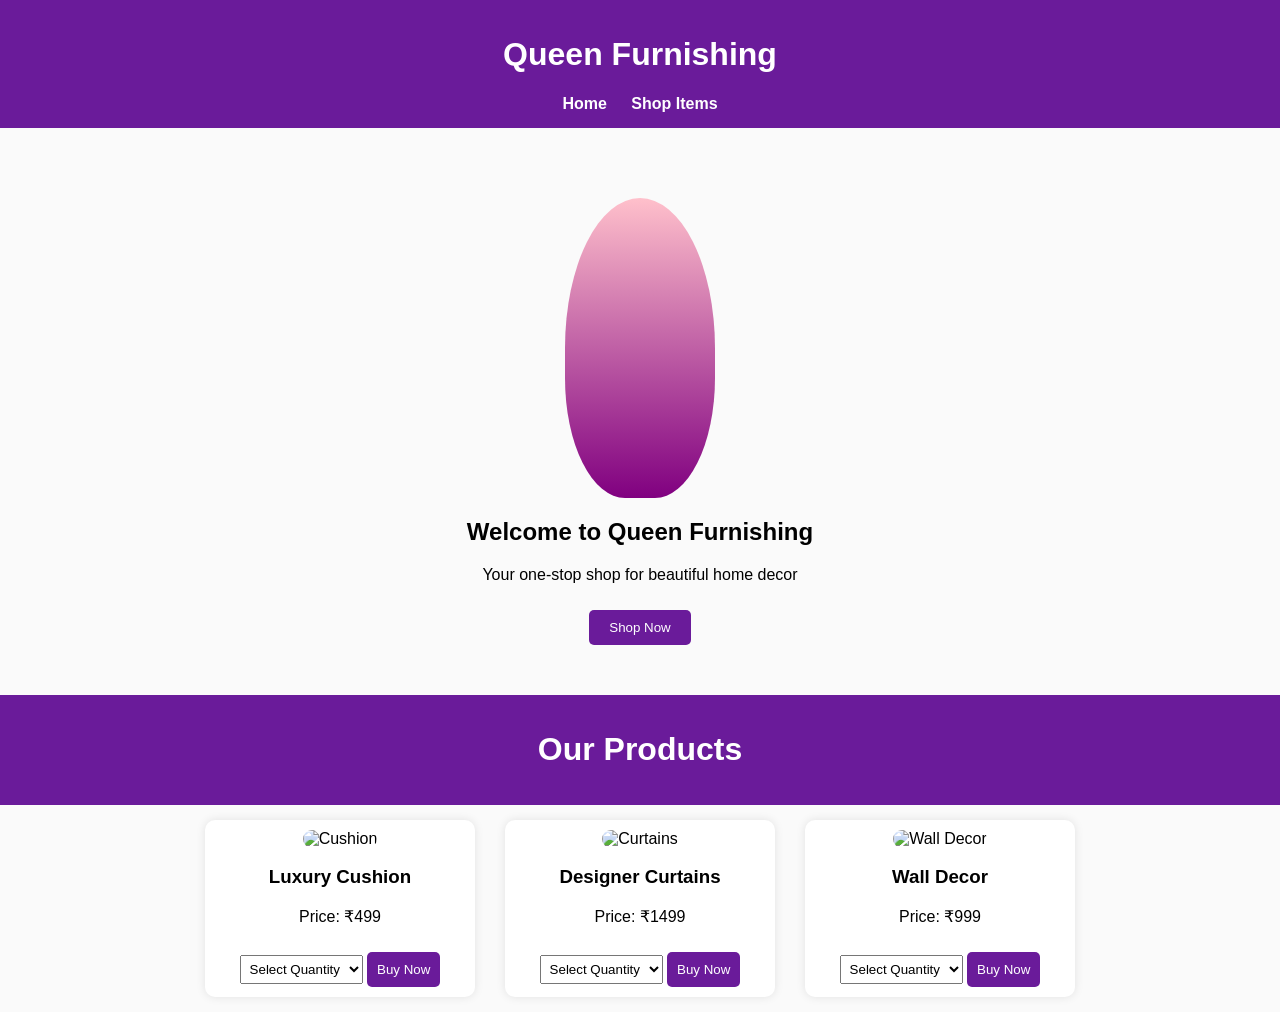
==== index.html @ 720a2c28 "Create index.html" ====
<!-- ===================== home.html ===================== --><!DOCTYPE html><html lang="en">
<head>
<meta charset="UTF-8">
<meta name="viewport" content="width=device-width, initial-scale=1.0">
<title>Queen Furnishing - Home</title>
<style>
body {margin:0;font-family:Arial;background:#f5f5f5;}
header {background:#6a1b9a;color:white;padding:15px;text-align:center;}
nav a {color:white;margin:10px;text-decoration:none;font-weight:bold;}
.hero {text-align:center;padding:50px;}
.btn {background:#6a1b9a;color:white;padding:10px 20px;border:none;border-radius:5px;}/* 3D Girl Animation */ .girl { width:150px; height:300px; margin:20px auto; background:linear-gradient(pink, purple); border-radius:50% 50% 40% 40%; animation: rotateGirl 5s infinite linear; } @keyframes rotateGirl { 0% {transform: rotateY(0deg);} 100% {transform: rotateY(360deg);} } </style>

</head>
<body><header>
<h1>Queen Furnishing</h1>
<nav>
<a href="home.html">Home</a>
<a href="item.html">Shop Items</a>
</nav>
</header><div class="hero">
<div class="girl"></div>
<h2>Welcome to Queen Furnishing</h2>
<p>Your one-stop shop for beautiful home decor</p>
<a href="item.html"><button class="btn">Shop Now</button></a>
</div></body>
</html><!-- ===================== item.html ===================== --><!DOCTYPE html><html lang="en">
<head>
<meta charset="UTF-8">
<meta name="viewport" content="width=device-width, initial-scale=1.0">
<title>Queen Furnishing - Items</title>
<style>
body {margin:0;font-family:Arial;background:#fafafa;}
header {background:#6a1b9a;color:white;padding:15px;text-align:center;}
.items {display:flex;flex-wrap:wrap;justify-content:center;}
.card {
  background:white;
  width:250px;
  margin:15px;
  padding:10px;
  border-radius:10px;
  box-shadow:0 0 10px rgba(0,0,0,0.1);
  text-align:center;
}
.card img {width:100%;border-radius:10px;}
button {
  background:#6a1b9a;color:white;border:none;padding:10px;border-radius:5px;margin-top:10px;
}
select {padding:5px;margin-top:5px;}
</style>
</head>
<body><header>
<h1>Our Products</h1>
</header><div class="items"><div class="card">
<img src="https://via.placeholder.com/250" alt="Cushion">
<h3>Luxury Cushion</h3>
<p>Price: ₹499</p>
<select>
<option>Select Quantity</option>
<option>1</option>
<option>2</option>
<option>3</option>
</select>
<button onclick="buyItem('Cushion')">Buy Now</button>
</div><div class="card">
<img src="https://via.placeholder.com/250" alt="Curtains">
<h3>Designer Curtains</h3>
<p>Price: ₹1499</p>
<select>
<option>Select Quantity</option>
<option>1</option>
<option>2</option>
</select>
<button onclick="buyItem('Curtains')">Buy Now</button>
</div><div class="card">
<img src="https://via.placeholder.com/250" alt="Wall Decor">
<h3>Wall Decor</h3>
<p>Price: ₹999</p>
<select>
<option>Select Quantity</option>
<option>1</option>
<option>2</option>
</select>
<button onclick="buyItem('Wall Decor')">Buy Now</button>
</div></div><script>
function buyItem(item) {
  let payment = prompt("Choose Payment Method: UPI / Card / Cash on Delivery");
  if(payment) {
    alert(item + " ordered successfully via " + payment);
  } else {
    alert("Order cancelled");
  }
}
</script></body>
</html>
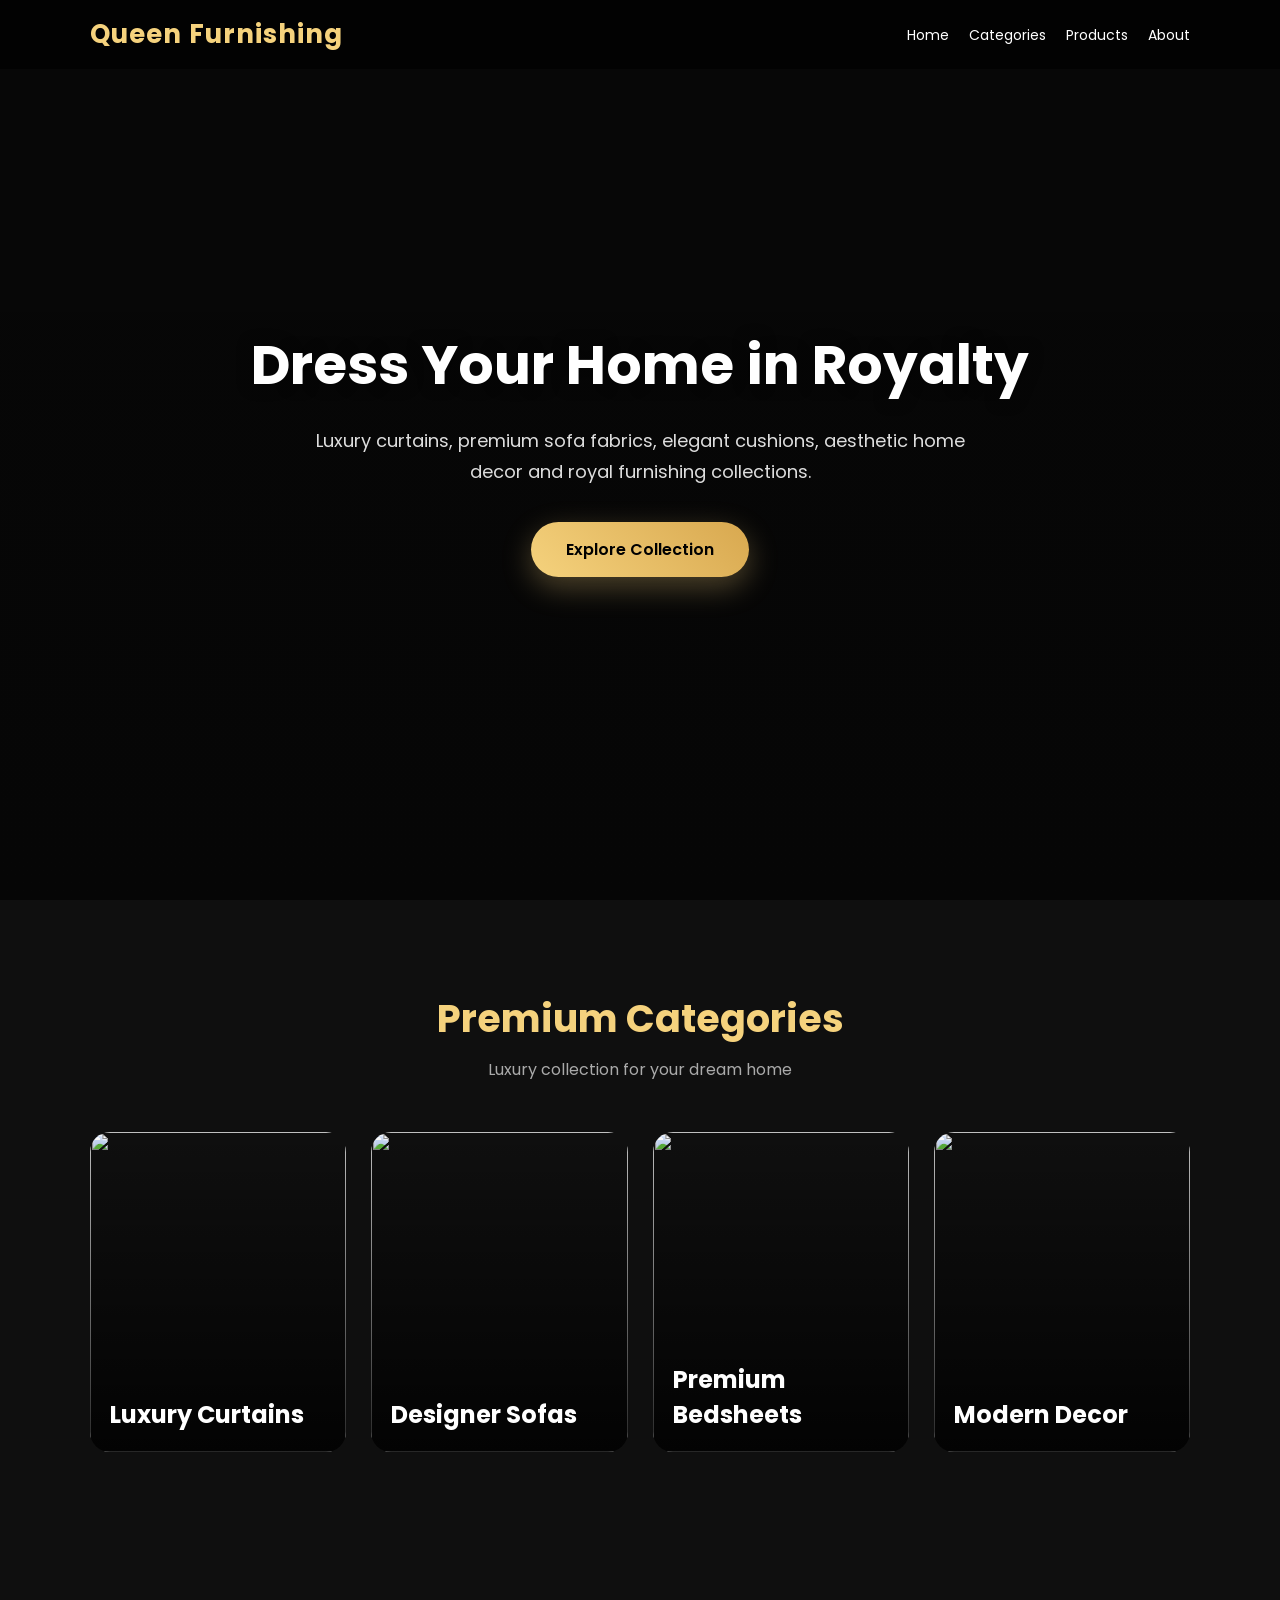
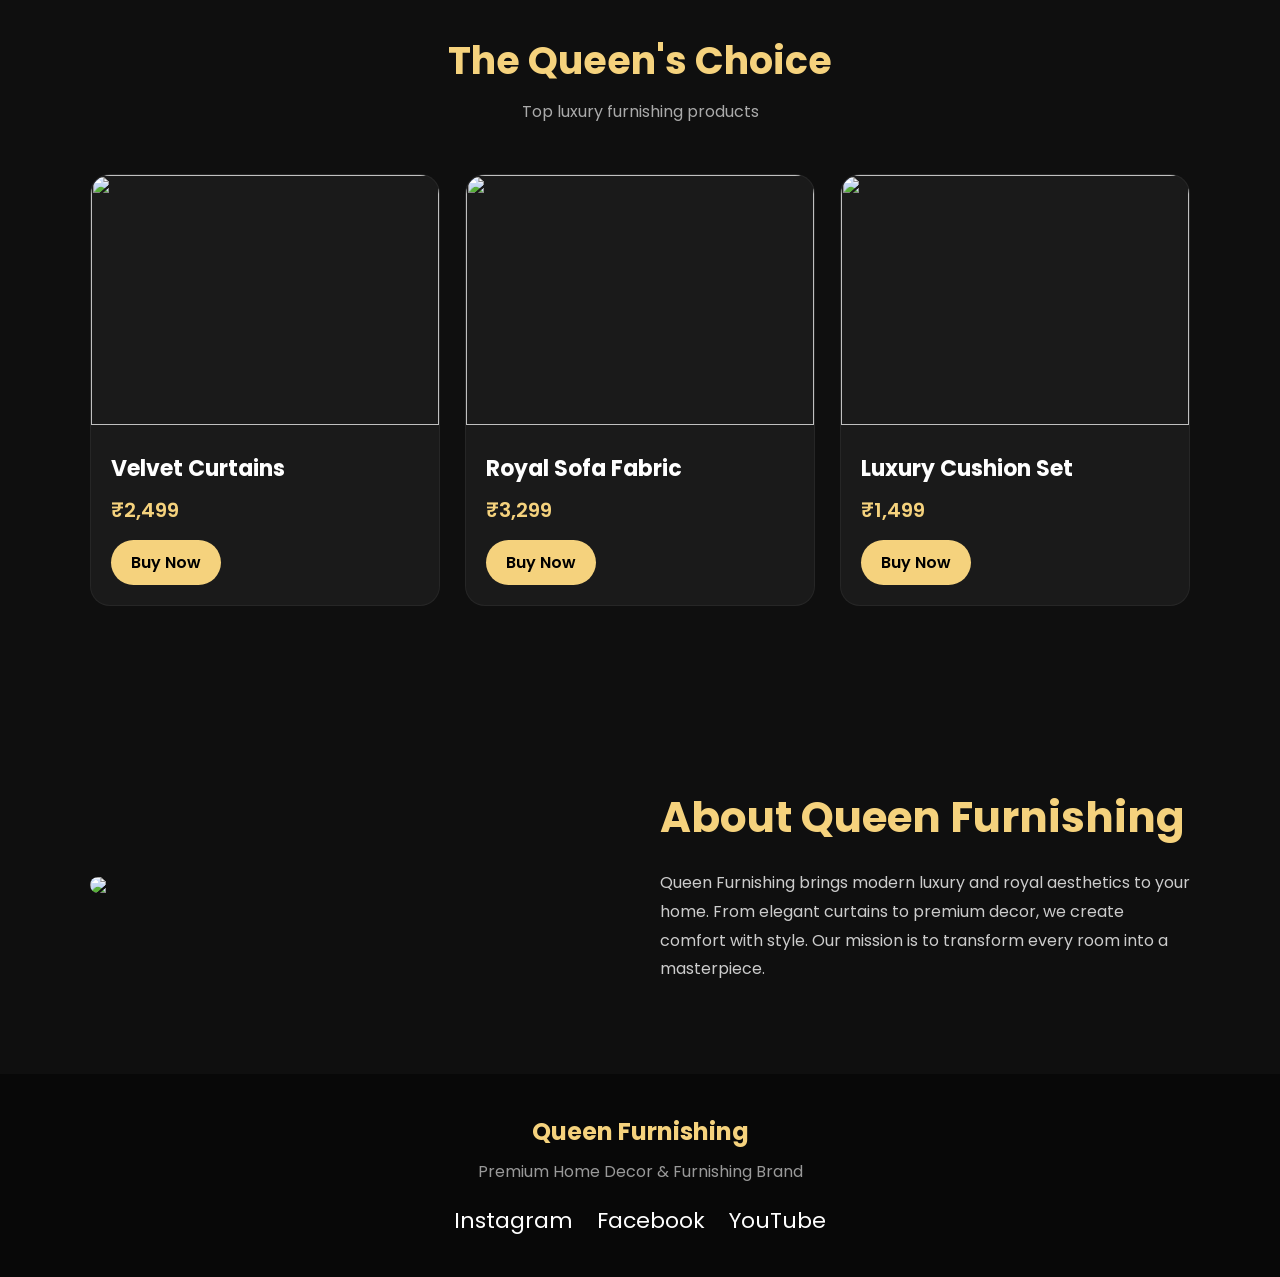
==== commit 88c92e81: "Create index.html" ====
--- a/index.html
+++ b/index.html
@@ -1,94 +1,509 @@
-<!-- ===================== home.html ===================== --><!DOCTYPE html><html lang="en">
+<!-- Save this file as index.html -->
+<!DOCTYPE html>
+<html lang="en">
 <head>
-<meta charset="UTF-8">
-<meta name="viewport" content="width=device-width, initial-scale=1.0">
-<title>Queen Furnishing - Home</title>
-<style>
-body {margin:0;font-family:Arial;background:#f5f5f5;}
-header {background:#6a1b9a;color:white;padding:15px;text-align:center;}
-nav a {color:white;margin:10px;text-decoration:none;font-weight:bold;}
-.hero {text-align:center;padding:50px;}
-.btn {background:#6a1b9a;color:white;padding:10px 20px;border:none;border-radius:5px;}/* 3D Girl Animation */ .girl { width:150px; height:300px; margin:20px auto; background:linear-gradient(pink, purple); border-radius:50% 50% 40% 40%; animation: rotateGirl 5s infinite linear; } @keyframes rotateGirl { 0% {transform: rotateY(0deg);} 100% {transform: rotateY(360deg);} } </style>
-
+  <meta charset="UTF-8" />
+  <meta name="viewport" content="width=device-width, initial-scale=1.0"/>
+  <title>Queen Furnishing</title>
+
+  <link href="https://fonts.googleapis.com/css2?family=Poppins:wght@300;400;500;600;700&display=swap" rel="stylesheet">
+
+  <style>
+    *{
+      margin:0;
+      padding:0;
+      box-sizing:border-box;
+      font-family:'Poppins',sans-serif;
+      scroll-behavior:smooth;
+    }
+
+    body{
+      background:#0f0f0f;
+      color:white;
+      overflow-x:hidden;
+    }
+
+    /* NAVBAR */
+
+    nav{
+      position:fixed;
+      top:0;
+      width:100%;
+      z-index:1000;
+      background:rgba(0,0,0,0.6);
+      backdrop-filter:blur(10px);
+      display:flex;
+      justify-content:space-between;
+      align-items:center;
+      padding:15px 7%;
+    }
+
+    nav h1{
+      color:#f5d27d;
+      font-size:26px;
+      font-weight:700;
+      letter-spacing:1px;
+    }
+
+    nav ul{
+      display:flex;
+      list-style:none;
+      gap:20px;
+    }
+
+    nav ul li a{
+      text-decoration:none;
+      color:white;
+      font-size:14px;
+      transition:0.3s;
+    }
+
+    nav ul li a:hover{
+      color:#f5d27d;
+    }
+
+    /* HERO SECTION */
+
+    .hero{
+      height:100vh;
+      background:
+      linear-gradient(rgba(0,0,0,0.55), rgba(0,0,0,0.6)),
+      url('https://images.unsplash.com/photo-1505693416388-ac5ce068fe85?q=80&w=1600&auto=format&fit=crop');
+      background-size:cover;
+      background-position:center;
+      display:flex;
+      align-items:center;
+      justify-content:center;
+      text-align:center;
+      padding:20px;
+    }
+
+    .hero-content{
+      animation:fadeIn 1.5s ease;
+    }
+
+    .hero h2{
+      font-size:55px;
+      color:#fff;
+      margin-bottom:20px;
+      text-shadow:0 0 15px rgba(0,0,0,0.5);
+    }
+
+    .hero p{
+      font-size:18px;
+      color:#ddd;
+      max-width:700px;
+      margin:auto;
+      line-height:1.7;
+    }
+
+    .hero-btn{
+      display:inline-block;
+      margin-top:35px;
+      padding:15px 35px;
+      border-radius:40px;
+      background:linear-gradient(45deg,#f5d27d,#d8a84f);
+      color:black;
+      text-decoration:none;
+      font-weight:600;
+      transition:0.4s;
+      box-shadow:0 10px 30px rgba(245,210,125,0.3);
+    }
+
+    .hero-btn:hover{
+      transform:translateY(-5px) scale(1.05);
+    }
+
+    /* SECTION */
+
+    section{
+      padding:90px 7%;
+    }
+
+    .title{
+      text-align:center;
+      margin-bottom:50px;
+    }
+
+    .title h3{
+      font-size:38px;
+      color:#f5d27d;
+      margin-bottom:10px;
+    }
+
+    .title p{
+      color:#aaa;
+    }
+
+    /* CATEGORY */
+
+    .categories{
+      display:grid;
+      grid-template-columns:repeat(auto-fit,minmax(220px,1fr));
+      gap:25px;
+    }
+
+    .card{
+      position:relative;
+      overflow:hidden;
+      border-radius:20px;
+      height:320px;
+      cursor:pointer;
+      transition:0.5s;
+    }
+
+    .card img{
+      width:100%;
+      height:100%;
+      object-fit:cover;
+      transition:0.5s;
+    }
+
+    .card:hover img{
+      transform:scale(1.1);
+    }
+
+    .overlay{
+      position:absolute;
+      inset:0;
+      background:linear-gradient(transparent,rgba(0,0,0,0.8));
+      display:flex;
+      align-items:flex-end;
+      padding:20px;
+    }
+
+    .overlay h4{
+      font-size:24px;
+    }
+
+    /* PRODUCTS */
+
+    .products{
+      display:grid;
+      grid-template-columns:repeat(auto-fit,minmax(250px,1fr));
+      gap:25px;
+    }
+
+    .product{
+      background:#1a1a1a;
+      border-radius:20px;
+      overflow:hidden;
+      transition:0.4s;
+      border:1px solid rgba(255,255,255,0.05);
+    }
+
+    .product:hover{
+      transform:translateY(-10px);
+      box-shadow:0 15px 35px rgba(0,0,0,0.4);
+    }
+
+    .product img{
+      width:100%;
+      height:250px;
+      object-fit:cover;
+    }
+
+    .product-content{
+      padding:20px;
+    }
+
+    .product-content h4{
+      margin-bottom:10px;
+      font-size:22px;
+    }
+
+    .price{
+      color:#f5d27d;
+      font-size:20px;
+      font-weight:600;
+      margin-bottom:15px;
+    }
+
+    .buy-btn{
+      display:inline-block;
+      padding:10px 20px;
+      background:#f5d27d;
+      color:black;
+      border-radius:30px;
+      text-decoration:none;
+      font-weight:600;
+      transition:0.3s;
+    }
+
+    .buy-btn:hover{
+      background:white;
+    }
+
+    /* ABOUT */
+
+    .about{
+      display:grid;
+      grid-template-columns:repeat(auto-fit,minmax(300px,1fr));
+      gap:40px;
+      align-items:center;
+    }
+
+    .about img{
+      width:100%;
+      border-radius:20px;
+    }
+
+    .about-text h3{
+      font-size:42px;
+      margin-bottom:20px;
+      color:#f5d27d;
+    }
+
+    .about-text p{
+      color:#ccc;
+      line-height:1.8;
+    }
+
+    /* FOOTER */
+
+    footer{
+      background:#080808;
+      padding:40px 7%;
+      text-align:center;
+    }
+
+    footer h2{
+      color:#f5d27d;
+      margin-bottom:10px;
+    }
+
+    footer p{
+      color:#999;
+      margin-bottom:20px;
+    }
+
+    .socials a{
+      color:white;
+      margin:0 10px;
+      font-size:22px;
+      text-decoration:none;
+      transition:0.3s;
+    }
+
+    .socials a:hover{
+      color:#f5d27d;
+    }
+
+    @keyframes fadeIn{
+      from{
+        opacity:0;
+        transform:translateY(30px);
+      }
+      to{
+        opacity:1;
+        transform:translateY(0);
+      }
+    }
+
+    /* MOBILE */
+
+    @media(max-width:768px){
+
+      nav{
+        flex-direction:column;
+        gap:10px;
+      }
+
+      nav ul{
+        gap:12px;
+        flex-wrap:wrap;
+        justify-content:center;
+      }
+
+      .hero h2{
+        font-size:38px;
+      }
+
+      .hero p{
+        font-size:15px;
+      }
+
+      .title h3{
+        font-size:30px;
+      }
+
+      .about-text h3{
+        font-size:32px;
+      }
+    }
+
+  </style>
 </head>
-<body><header>
-<h1>Queen Furnishing</h1>
-<nav>
-<a href="home.html">Home</a>
-<a href="item.html">Shop Items</a>
-</nav>
-</header><div class="hero">
-<div class="girl"></div>
-<h2>Welcome to Queen Furnishing</h2>
-<p>Your one-stop shop for beautiful home decor</p>
-<a href="item.html"><button class="btn">Shop Now</button></a>
-</div></body>
-</html><!-- ===================== item.html ===================== --><!DOCTYPE html><html lang="en">
-<head>
-<meta charset="UTF-8">
-<meta name="viewport" content="width=device-width, initial-scale=1.0">
-<title>Queen Furnishing - Items</title>
-<style>
-body {margin:0;font-family:Arial;background:#fafafa;}
-header {background:#6a1b9a;color:white;padding:15px;text-align:center;}
-.items {display:flex;flex-wrap:wrap;justify-content:center;}
-.card {
-  background:white;
-  width:250px;
-  margin:15px;
-  padding:10px;
-  border-radius:10px;
-  box-shadow:0 0 10px rgba(0,0,0,0.1);
-  text-align:center;
-}
-.card img {width:100%;border-radius:10px;}
-button {
-  background:#6a1b9a;color:white;border:none;padding:10px;border-radius:5px;margin-top:10px;
-}
-select {padding:5px;margin-top:5px;}
-</style>
-</head>
-<body><header>
-<h1>Our Products</h1>
-</header><div class="items"><div class="card">
-<img src="https://via.placeholder.com/250" alt="Cushion">
-<h3>Luxury Cushion</h3>
-<p>Price: ₹499</p>
-<select>
-<option>Select Quantity</option>
-<option>1</option>
-<option>2</option>
-<option>3</option>
-</select>
-<button onclick="buyItem('Cushion')">Buy Now</button>
-</div><div class="card">
-<img src="https://via.placeholder.com/250" alt="Curtains">
-<h3>Designer Curtains</h3>
-<p>Price: ₹1499</p>
-<select>
-<option>Select Quantity</option>
-<option>1</option>
-<option>2</option>
-</select>
-<button onclick="buyItem('Curtains')">Buy Now</button>
-</div><div class="card">
-<img src="https://via.placeholder.com/250" alt="Wall Decor">
-<h3>Wall Decor</h3>
-<p>Price: ₹999</p>
-<select>
-<option>Select Quantity</option>
-<option>1</option>
-<option>2</option>
-</select>
-<button onclick="buyItem('Wall Decor')">Buy Now</button>
-</div></div><script>
-function buyItem(item) {
-  let payment = prompt("Choose Payment Method: UPI / Card / Cash on Delivery");
-  if(payment) {
-    alert(item + " ordered successfully via " + payment);
-  } else {
-    alert("Order cancelled");
-  }
-}
-</script></body>
+
+<body>
+
+  <!-- NAVBAR -->
+
+  <nav>
+    <h1>Queen Furnishing</h1>
+
+    <ul>
+      <li><a href="#">Home</a></li>
+      <li><a href="#categories">Categories</a></li>
+      <li><a href="#products">Products</a></li>
+      <li><a href="#about">About</a></li>
+    </ul>
+  </nav>
+
+  <!-- HERO -->
+
+  <section class="hero">
+
+    <div class="hero-content">
+      <h2>Dress Your Home in Royalty</h2>
+
+      <p>
+        Luxury curtains, premium sofa fabrics, elegant cushions,
+        aesthetic home decor and royal furnishing collections.
+      </p>
+
+      <a href="#products" class="hero-btn">
+        Explore Collection
+      </a>
+    </div>
+
+  </section>
+
+  <!-- CATEGORIES -->
+
+  <section id="categories">
+
+    <div class="title">
+      <h3>Premium Categories</h3>
+      <p>Luxury collection for your dream home</p>
+    </div>
+
+    <div class="categories">
+
+      <div class="card">
+        <img src="https://images.unsplash.com/photo-1505693416388-ac5ce068fe85?q=80&w=1200&auto=format&fit=crop">
+
+        <div class="overlay">
+          <h4>Luxury Curtains</h4>
+        </div>
+      </div>
+
+      <div class="card">
+        <img src="https://images.unsplash.com/photo-1484101403633-562f891dc89a?q=80&w=1200&auto=format&fit=crop">
+
+        <div class="overlay">
+          <h4>Designer Sofas</h4>
+        </div>
+      </div>
+
+      <div class="card">
+        <img src="https://images.unsplash.com/photo-1505693416388-ac5ce068fe85?q=80&w=1200&auto=format&fit=crop">
+
+        <div class="overlay">
+          <h4>Premium Bedsheets</h4>
+        </div>
+      </div>
+
+      <div class="card">
+        <img src="https://images.unsplash.com/photo-1493663284031-b7e3aefcae8e?q=80&w=1200&auto=format&fit=crop">
+
+        <div class="overlay">
+          <h4>Modern Decor</h4>
+        </div>
+      </div>
+
+    </div>
+
+  </section>
+
+  <!-- PRODUCTS -->
+
+  <section id="products">
+
+    <div class="title">
+      <h3>The Queen's Choice</h3>
+      <p>Top luxury furnishing products</p>
+    </div>
+
+    <div class="products">
+
+      <div class="product">
+        <img src="https://images.unsplash.com/photo-1513694203232-719a280e022f?q=80&w=1200&auto=format&fit=crop">
+
+        <div class="product-content">
+          <h4>Velvet Curtains</h4>
+          <div class="price">₹2,499</div>
+
+          <a href="#" class="buy-btn">Buy Now</a>
+        </div>
+      </div>
+
+      <div class="product">
+        <img src="https://images.unsplash.com/photo-1505693416388-ac5ce068fe85?q=80&w=1200&auto=format&fit=crop">
+
+        <div class="product-content">
+          <h4>Royal Sofa Fabric</h4>
+          <div class="price">₹3,299</div>
+
+          <a href="#" class="buy-btn">Buy Now</a>
+        </div>
+      </div>
+
+      <div class="product">
+        <img src="https://images.unsplash.com/photo-1505693416388-ac5ce068fe85?q=80&w=1200&auto=format&fit=crop">
+
+        <div class="product-content">
+          <h4>Luxury Cushion Set</h4>
+          <div class="price">₹1,499</div>
+
+          <a href="#" class="buy-btn">Buy Now</a>
+        </div>
+      </div>
+
+    </div>
+
+  </section>
+
+  <!-- ABOUT -->
+
+  <section id="about">
+
+    <div class="about">
+
+      <img src="https://images.unsplash.com/photo-1505693416388-ac5ce068fe85?q=80&w=1200&auto=format&fit=crop">
+
+      <div class="about-text">
+        <h3>About Queen Furnishing</h3>
+
+        <p>
+          Queen Furnishing brings modern luxury and royal aesthetics
+          to your home. From elegant curtains to premium decor,
+          we create comfort with style.
+          Our mission is to transform every room into a masterpiece.
+        </p>
+      </div>
+
+    </div>
+
+  </section>
+
+  <!-- FOOTER -->
+
+  <footer>
+
+    <h2>Queen Furnishing</h2>
+
+    <p>
+      Premium Home Decor & Furnishing Brand
+    </p>
+
+    <div class="socials">
+      <a href="#">Instagram</a>
+      <a href="#">Facebook</a>
+      <a href="#">YouTube</a>
+    </div>
+
+  </footer>
+
+</body>
 </html>
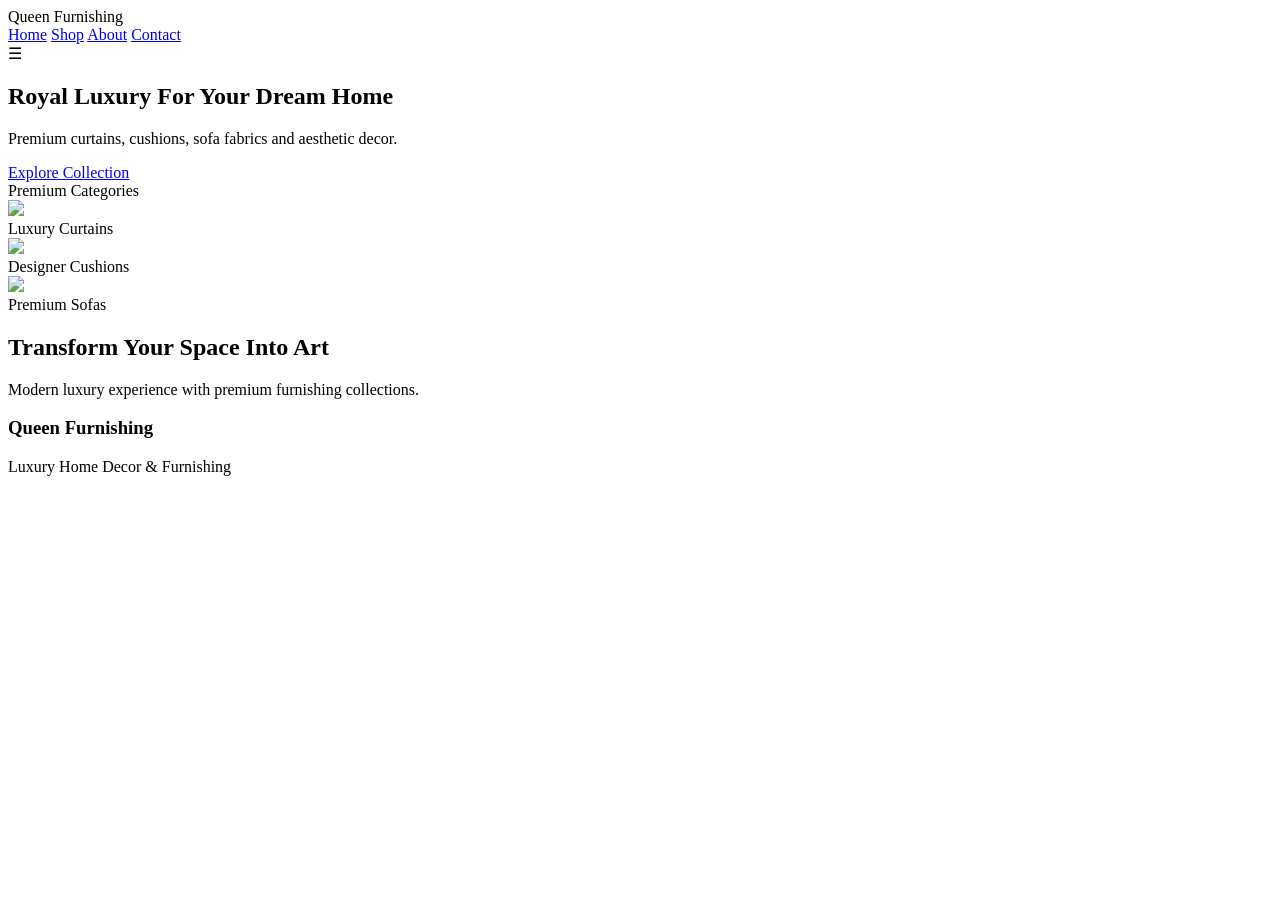
==== commit 6d981096: "Create index.html" ====
--- a/index.html
+++ b/index.html
@@ -1,509 +1,120 @@
-<!-- Save this file as index.html -->
 <!DOCTYPE html>
 <html lang="en">
 <head>
-  <meta charset="UTF-8" />
-  <meta name="viewport" content="width=device-width, initial-scale=1.0"/>
+  <meta charset="UTF-8">
+  <meta name="viewport" content="width=device-width, initial-scale=1.0">
+
   <title>Queen Furnishing</title>
 
+  <link rel="stylesheet" href="style.css">
+
   <link href="https://fonts.googleapis.com/css2?family=Poppins:wght@300;400;500;600;700&display=swap" rel="stylesheet">
-
-  <style>
-    *{
-      margin:0;
-      padding:0;
-      box-sizing:border-box;
-      font-family:'Poppins',sans-serif;
-      scroll-behavior:smooth;
-    }
-
-    body{
-      background:#0f0f0f;
-      color:white;
-      overflow-x:hidden;
-    }
-
-    /* NAVBAR */
-
-    nav{
-      position:fixed;
-      top:0;
-      width:100%;
-      z-index:1000;
-      background:rgba(0,0,0,0.6);
-      backdrop-filter:blur(10px);
-      display:flex;
-      justify-content:space-between;
-      align-items:center;
-      padding:15px 7%;
-    }
-
-    nav h1{
-      color:#f5d27d;
-      font-size:26px;
-      font-weight:700;
-      letter-spacing:1px;
-    }
-
-    nav ul{
-      display:flex;
-      list-style:none;
-      gap:20px;
-    }
-
-    nav ul li a{
-      text-decoration:none;
-      color:white;
-      font-size:14px;
-      transition:0.3s;
-    }
-
-    nav ul li a:hover{
-      color:#f5d27d;
-    }
-
-    /* HERO SECTION */
-
-    .hero{
-      height:100vh;
-      background:
-      linear-gradient(rgba(0,0,0,0.55), rgba(0,0,0,0.6)),
-      url('https://images.unsplash.com/photo-1505693416388-ac5ce068fe85?q=80&w=1600&auto=format&fit=crop');
-      background-size:cover;
-      background-position:center;
-      display:flex;
-      align-items:center;
-      justify-content:center;
-      text-align:center;
-      padding:20px;
-    }
-
-    .hero-content{
-      animation:fadeIn 1.5s ease;
-    }
-
-    .hero h2{
-      font-size:55px;
-      color:#fff;
-      margin-bottom:20px;
-      text-shadow:0 0 15px rgba(0,0,0,0.5);
-    }
-
-    .hero p{
-      font-size:18px;
-      color:#ddd;
-      max-width:700px;
-      margin:auto;
-      line-height:1.7;
-    }
-
-    .hero-btn{
-      display:inline-block;
-      margin-top:35px;
-      padding:15px 35px;
-      border-radius:40px;
-      background:linear-gradient(45deg,#f5d27d,#d8a84f);
-      color:black;
-      text-decoration:none;
-      font-weight:600;
-      transition:0.4s;
-      box-shadow:0 10px 30px rgba(245,210,125,0.3);
-    }
-
-    .hero-btn:hover{
-      transform:translateY(-5px) scale(1.05);
-    }
-
-    /* SECTION */
-
-    section{
-      padding:90px 7%;
-    }
-
-    .title{
-      text-align:center;
-      margin-bottom:50px;
-    }
-
-    .title h3{
-      font-size:38px;
-      color:#f5d27d;
-      margin-bottom:10px;
-    }
-
-    .title p{
-      color:#aaa;
-    }
-
-    /* CATEGORY */
-
-    .categories{
-      display:grid;
-      grid-template-columns:repeat(auto-fit,minmax(220px,1fr));
-      gap:25px;
-    }
-
-    .card{
-      position:relative;
-      overflow:hidden;
-      border-radius:20px;
-      height:320px;
-      cursor:pointer;
-      transition:0.5s;
-    }
-
-    .card img{
-      width:100%;
-      height:100%;
-      object-fit:cover;
-      transition:0.5s;
-    }
-
-    .card:hover img{
-      transform:scale(1.1);
-    }
-
-    .overlay{
-      position:absolute;
-      inset:0;
-      background:linear-gradient(transparent,rgba(0,0,0,0.8));
-      display:flex;
-      align-items:flex-end;
-      padding:20px;
-    }
-
-    .overlay h4{
-      font-size:24px;
-    }
-
-    /* PRODUCTS */
-
-    .products{
-      display:grid;
-      grid-template-columns:repeat(auto-fit,minmax(250px,1fr));
-      gap:25px;
-    }
-
-    .product{
-      background:#1a1a1a;
-      border-radius:20px;
-      overflow:hidden;
-      transition:0.4s;
-      border:1px solid rgba(255,255,255,0.05);
-    }
-
-    .product:hover{
-      transform:translateY(-10px);
-      box-shadow:0 15px 35px rgba(0,0,0,0.4);
-    }
-
-    .product img{
-      width:100%;
-      height:250px;
-      object-fit:cover;
-    }
-
-    .product-content{
-      padding:20px;
-    }
-
-    .product-content h4{
-      margin-bottom:10px;
-      font-size:22px;
-    }
-
-    .price{
-      color:#f5d27d;
-      font-size:20px;
-      font-weight:600;
-      margin-bottom:15px;
-    }
-
-    .buy-btn{
-      display:inline-block;
-      padding:10px 20px;
-      background:#f5d27d;
-      color:black;
-      border-radius:30px;
-      text-decoration:none;
-      font-weight:600;
-      transition:0.3s;
-    }
-
-    .buy-btn:hover{
-      background:white;
-    }
-
-    /* ABOUT */
-
-    .about{
-      display:grid;
-      grid-template-columns:repeat(auto-fit,minmax(300px,1fr));
-      gap:40px;
-      align-items:center;
-    }
-
-    .about img{
-      width:100%;
-      border-radius:20px;
-    }
-
-    .about-text h3{
-      font-size:42px;
-      margin-bottom:20px;
-      color:#f5d27d;
-    }
-
-    .about-text p{
-      color:#ccc;
-      line-height:1.8;
-    }
-
-    /* FOOTER */
-
-    footer{
-      background:#080808;
-      padding:40px 7%;
-      text-align:center;
-    }
-
-    footer h2{
-      color:#f5d27d;
-      margin-bottom:10px;
-    }
-
-    footer p{
-      color:#999;
-      margin-bottom:20px;
-    }
-
-    .socials a{
-      color:white;
-      margin:0 10px;
-      font-size:22px;
-      text-decoration:none;
-      transition:0.3s;
-    }
-
-    .socials a:hover{
-      color:#f5d27d;
-    }
-
-    @keyframes fadeIn{
-      from{
-        opacity:0;
-        transform:translateY(30px);
-      }
-      to{
-        opacity:1;
-        transform:translateY(0);
-      }
-    }
-
-    /* MOBILE */
-
-    @media(max-width:768px){
-
-      nav{
-        flex-direction:column;
-        gap:10px;
-      }
-
-      nav ul{
-        gap:12px;
-        flex-wrap:wrap;
-        justify-content:center;
-      }
-
-      .hero h2{
-        font-size:38px;
-      }
-
-      .hero p{
-        font-size:15px;
-      }
-
-      .title h3{
-        font-size:30px;
-      }
-
-      .about-text h3{
-        font-size:32px;
-      }
-    }
-
-  </style>
 </head>
 
 <body>
 
-  <!-- NAVBAR -->
+<header class="header">
 
-  <nav>
-    <h1>Queen Furnishing</h1>
+  <div class="logo">
+    Queen Furnishing
+  </div>
 
-    <ul>
-      <li><a href="#">Home</a></li>
-      <li><a href="#categories">Categories</a></li>
-      <li><a href="#products">Products</a></li>
-      <li><a href="#about">About</a></li>
-    </ul>
+  <nav id="nav">
+    <a href="index.html">Home</a>
+    <a href="shop.html">Shop</a>
+    <a href="about.html">About</a>
+    <a href="contact.html">Contact</a>
   </nav>
 
-  <!-- HERO -->
+  <div class="menu-btn" onclick="toggleMenu()">
+    ☰
+  </div>
 
-  <section class="hero">
+</header>
 
-    <div class="hero-content">
-      <h2>Dress Your Home in Royalty</h2>
+<section class="hero">
 
-      <p>
-        Luxury curtains, premium sofa fabrics, elegant cushions,
-        aesthetic home decor and royal furnishing collections.
-      </p>
+  <div class="hero-content">
 
-      <a href="#products" class="hero-btn">
-        Explore Collection
-      </a>
+    <h1>
+      Royal Luxury For Your Dream Home
+    </h1>
+
+    <p>
+      Premium curtains, cushions, sofa fabrics and aesthetic decor.
+    </p>
+
+    <a href="shop.html" class="btn">
+      Explore Collection
+    </a>
+
+  </div>
+
+</section>
+
+<section class="categories">
+
+  <div class="section-title">
+    Premium Categories
+  </div>
+
+  <div class="category-grid">
+
+    <div class="card">
+      <img src="https://images.unsplash.com/photo-1505693416388-ac5ce068fe85?q=80&w=1200&auto=format&fit=crop">
+
+      <div class="card-text">
+        Luxury Curtains
+      </div>
     </div>
 
-  </section>
+    <div class="card">
+      <img src="https://images.unsplash.com/photo-1493663284031-b7e3aefcae8e?q=80&w=1200&auto=format&fit=crop">
 
-  <!-- CATEGORIES -->
-
-  <section id="categories">
-
-    <div class="title">
-      <h3>Premium Categories</h3>
-      <p>Luxury collection for your dream home</p>
+      <div class="card-text">
+        Designer Cushions
+      </div>
     </div>
 
-    <div class="categories">
+    <div class="card">
+      <img src="https://images.unsplash.com/photo-1484101403633-562f891dc89a?q=80&w=1200&auto=format&fit=crop">
 
-      <div class="card">
-        <img src="https://images.unsplash.com/photo-1505693416388-ac5ce068fe85?q=80&w=1200&auto=format&fit=crop">
-
-        <div class="overlay">
-          <h4>Luxury Curtains</h4>
-        </div>
+      <div class="card-text">
+        Premium Sofas
       </div>
-
-      <div class="card">
-        <img src="https://images.unsplash.com/photo-1484101403633-562f891dc89a?q=80&w=1200&auto=format&fit=crop">
-
-        <div class="overlay">
-          <h4>Designer Sofas</h4>
-        </div>
-      </div>
-
-      <div class="card">
-        <img src="https://images.unsplash.com/photo-1505693416388-ac5ce068fe85?q=80&w=1200&auto=format&fit=crop">
-
-        <div class="overlay">
-          <h4>Premium Bedsheets</h4>
-        </div>
-      </div>
-
-      <div class="card">
-        <img src="https://images.unsplash.com/photo-1493663284031-b7e3aefcae8e?q=80&w=1200&auto=format&fit=crop">
-
-        <div class="overlay">
-          <h4>Modern Decor</h4>
-        </div>
-      </div>
-
     </div>
 
-  </section>
+  </div>
 
-  <!-- PRODUCTS -->
+</section>
 
-  <section id="products">
+<section class="banner">
 
-    <div class="title">
-      <h3>The Queen's Choice</h3>
-      <p>Top luxury furnishing products</p>
-    </div>
+  <div class="banner-content">
 
-    <div class="products">
-
-      <div class="product">
-        <img src="https://images.unsplash.com/photo-1513694203232-719a280e022f?q=80&w=1200&auto=format&fit=crop">
-
-        <div class="product-content">
-          <h4>Velvet Curtains</h4>
-          <div class="price">₹2,499</div>
-
-          <a href="#" class="buy-btn">Buy Now</a>
-        </div>
-      </div>
-
-      <div class="product">
-        <img src="https://images.unsplash.com/photo-1505693416388-ac5ce068fe85?q=80&w=1200&auto=format&fit=crop">
-
-        <div class="product-content">
-          <h4>Royal Sofa Fabric</h4>
-          <div class="price">₹3,299</div>
-
-          <a href="#" class="buy-btn">Buy Now</a>
-        </div>
-      </div>
-
-      <div class="product">
-        <img src="https://images.unsplash.com/photo-1505693416388-ac5ce068fe85?q=80&w=1200&auto=format&fit=crop">
-
-        <div class="product-content">
-          <h4>Luxury Cushion Set</h4>
-          <div class="price">₹1,499</div>
-
-          <a href="#" class="buy-btn">Buy Now</a>
-        </div>
-      </div>
-
-    </div>
-
-  </section>
-
-  <!-- ABOUT -->
-
-  <section id="about">
-
-    <div class="about">
-
-      <img src="https://images.unsplash.com/photo-1505693416388-ac5ce068fe85?q=80&w=1200&auto=format&fit=crop">
-
-      <div class="about-text">
-        <h3>About Queen Furnishing</h3>
-
-        <p>
-          Queen Furnishing brings modern luxury and royal aesthetics
-          to your home. From elegant curtains to premium decor,
-          we create comfort with style.
-          Our mission is to transform every room into a masterpiece.
-        </p>
-      </div>
-
-    </div>
-
-  </section>
-
-  <!-- FOOTER -->
-
-  <footer>
-
-    <h2>Queen Furnishing</h2>
+    <h2>
+      Transform Your Space Into Art
+    </h2>
 
     <p>
-      Premium Home Decor & Furnishing Brand
+      Modern luxury experience with premium furnishing collections.
     </p>
 
-    <div class="socials">
-      <a href="#">Instagram</a>
-      <a href="#">Facebook</a>
-      <a href="#">YouTube</a>
-    </div>
+  </div>
 
-  </footer>
+</section>
+
+<footer>
+
+  <h3>Queen Furnishing</h3>
+
+  <p>
+    Luxury Home Decor & Furnishing
+  </p>
+
+</footer>
+
+<script src="script.js"></script>
 
 </body>
 </html>
